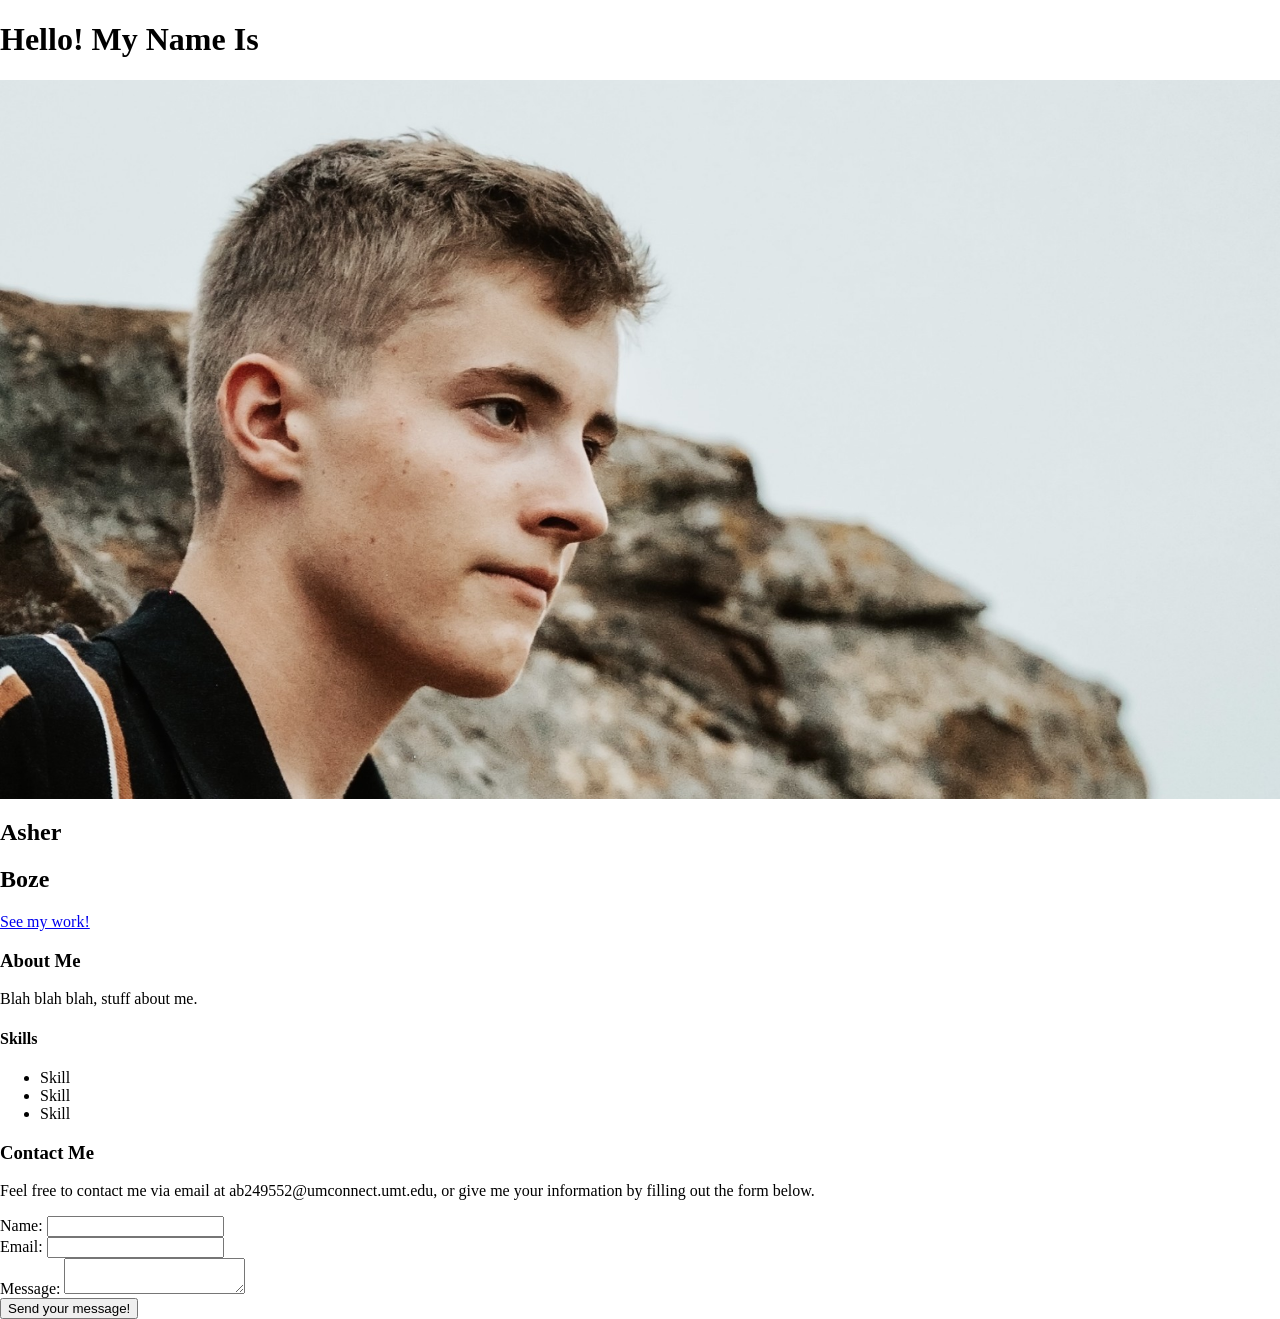
==== index.html @ cf278e14 "Added all files Havent done any styling and am not finished with navigation slide in thingy." ====
<!doctype html>
<html lang="en">
  <head>
    <meta charset="UTF-8" />
    <meta name="viewport" content="width=device-width, initial-scale=1.0" />
    <link rel="stylesheet" href="./styles/styles.css" />
    <title>project-3</title>
    <!--<script src="./script/trip.js" defer></script>
    <script src="./script/theme.js" defer></script>-->
  </head>
  <body>
    <h1>Hello! My Name Is</h1>
    <div>
      <img
        id="hero-image"
        src="./images/headshot-left-to-right.jpg"
        alt="Headshot of Asher Boze"
      />
      <h2>Asher</h2>
      <h2>Boze</h2>
    </div>
    <a href="projects.html">See my work!</a>

    <h3>About Me</h3>
    <p>Blah blah blah, stuff about me.</p>

    <h4>Skills</h4>
    <ul>
      <li>Skill</li>
      <li>Skill</li>
      <li>Skill</li>
    </ul>
    
    <footer id="contact me">
      <h3>Contact Me</h3>
      <p>
        Feel free to contact me via email at ab249552@umconnect.umt.edu, or give
        me your information by filling out the form below.
      </p>
      <form>
        <label for="fullname">Name:</label>
        <input type="text" id="fullname" name="fullname" required />
        <br />
        <label for="email">Email:</label>
        <input type="email" id="email" name="email" required />
        <br />
        <label for="message">Message:</label>
        <textarea id="message" name="message" required></textarea>
        <br />
        <button type="submit">Send your message!</button>
      </form>
    </footer>
    </main>
  </body>
</html>
---- styles/styles.css ----
html {
  font-size: 16px;
  box-sizing: border-box;
}

html, body {
  margin: 0;
  min-height: 100vh;
}

body {
  max-width: 100%;
  overflow-x: hidden;
  width: 100vw;
}

#hero-image {
  width: 100%;
  height: auto;
  display: block;
}

.hidden-nav-popup{
    position: absolute;
    left: -100px;
    top: 0;
    inset: 0;
    background: rgba(0, 0, 0, 0.5);
    display: none;
    z-index: 1000;
}

.hidden-nav-popup.show {
    left: 0;
}

.hidden-nav-popup.hide {
  left: -100px;
}
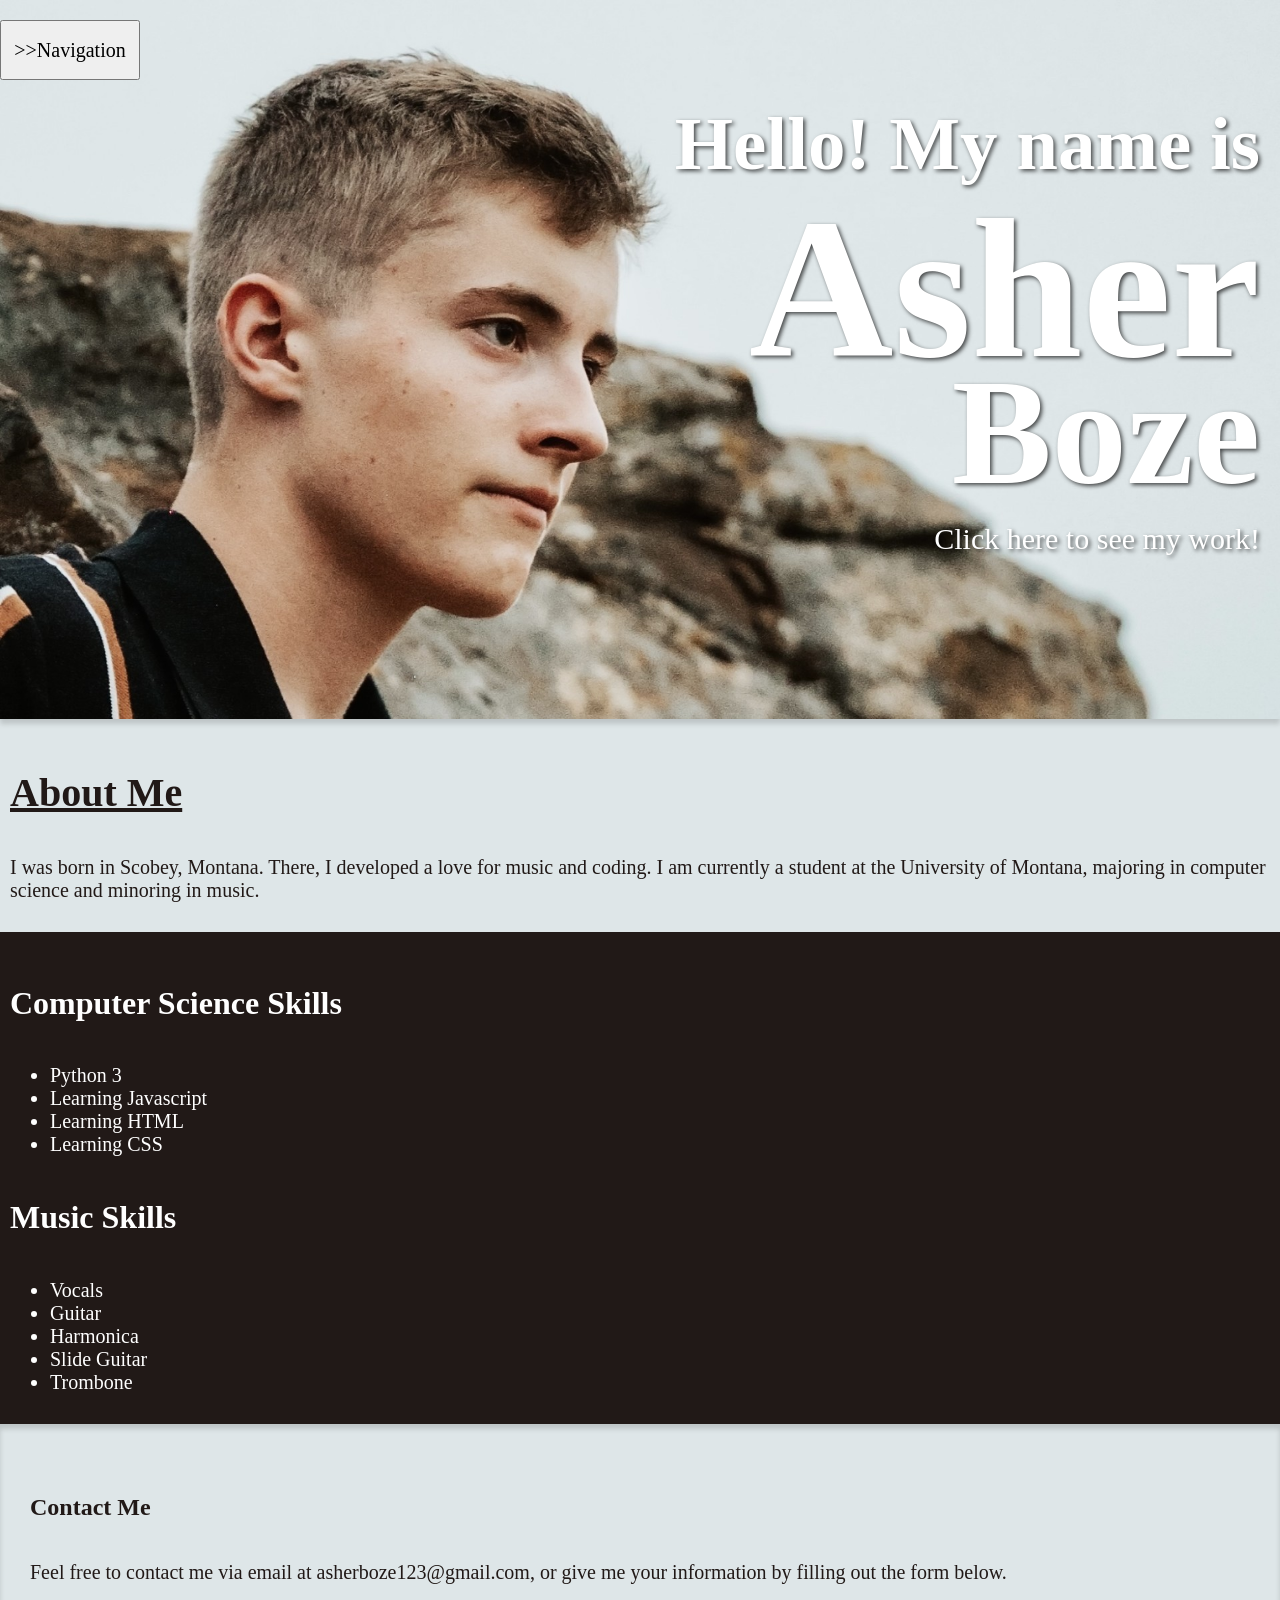
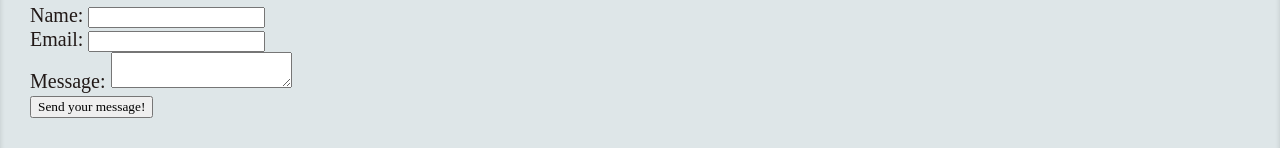
==== commit 73062018: "Made Index sheet fully Added Javascript and CSS for index." ====
--- a/index.html
+++ b/index.html
@@ -5,51 +5,83 @@
     <meta name="viewport" content="width=device-width, initial-scale=1.0" />
     <link rel="stylesheet" href="./styles/styles.css" />
     <title>project-3</title>
-    <!--<script src="./script/trip.js" defer></script>
-    <script src="./script/theme.js" defer></script>-->
+    <script src="./script/script.js" defer></script>
   </head>
   <body>
-    <h1>Hello! My Name Is</h1>
-    <div>
-      <img
-        id="hero-image"
-        src="./images/headshot-left-to-right.jpg"
-        alt="Headshot of Asher Boze"
-      />
-      <h2>Asher</h2>
-      <h2>Boze</h2>
-    </div>
-    <a href="projects.html">See my work!</a>
+    <main>
+      <header>
+        <img
+          id="hero-image"
+          src="./images/headshot-left-to-right.jpg"
+          alt="Headshot of Asher Boze"
+        />
+        <h1>Hello! My name is</h1>
+        <h2>Asher</h2>
+        <h3>Boze</h3>
+        <a href="projects.html" id="call-to-action"
+          >Click here to see my work!</a
+        >
+      </header>
 
-    <h3>About Me</h3>
-    <p>Blah blah blah, stuff about me.</p>
+      <section id="about-me">
+        <h3>About Me</h3>
+        <p>
+          I was born in Scobey, Montana. There, I developed a love for music and
+          coding. I am currently a student at the University of Montana,
+          majoring in computer science and minoring in music.
+        </p>
+      </section>
 
-    <h4>Skills</h4>
-    <ul>
-      <li>Skill</li>
-      <li>Skill</li>
-      <li>Skill</li>
-    </ul>
-    
-    <footer id="contact me">
-      <h3>Contact Me</h3>
-      <p>
-        Feel free to contact me via email at ab249552@umconnect.umt.edu, or give
-        me your information by filling out the form below.
-      </p>
-      <form>
-        <label for="fullname">Name:</label>
-        <input type="text" id="fullname" name="fullname" required />
-        <br />
-        <label for="email">Email:</label>
-        <input type="email" id="email" name="email" required />
-        <br />
-        <label for="message">Message:</label>
-        <textarea id="message" name="message" required></textarea>
-        <br />
-        <button type="submit">Send your message!</button>
-      </form>
-    </footer>
+      <section id="skills">
+        <h4>Computer Science Skills</h4>
+        <ul>
+          <li>Python 3</li>
+          <li>Learning Javascript</li>
+          <li>Learning HTML</li>
+          <li>Learning CSS</li>
+        </ul>
+        <h4>Music Skills</h4>
+        <ul>
+          <li>Vocals</li>
+          <li>Guitar</li>
+          <li>Harmonica</li>
+          <li>Slide Guitar</li>
+          <li>Trombone</li>
+        </ul>
+      </section>
+
+      <div class="hidden-nav-popup">
+        <button id="close-nav">X</button>
+        <ul>
+          <li><a href="index.html" aria-current="page">Home</a></li>
+          <li><a href="projects.html">Projects</a></li>
+          <li><a href="resume.html">Resume</a></li>
+        </ul>
+      </div>
+
+      <div class="button">
+        <button id="nav-toggle">>>Navigation</button>
+      </div>
+
+      <footer id="contact-me">
+        <h5>Contact Me</h5>
+        <p>
+          Feel free to contact me via email at asherboze123@gmail.com, or give
+          me your information by filling out the form below.
+        </p>
+        <form>
+          <label for="fullname">Name:</label>
+          <input type="text" id="fullname" name="fullname" required />
+          <br />
+          <label for="email">Email:</label>
+          <input type="email" id="email" name="email" required />
+          <br />
+          <label for="message">Message:</label>
+          <textarea id="message" name="message" required></textarea>
+          <br />
+          <button type="submit">Send your message!</button>
+        </form>
+      </footer>
     </main>
   </body>
 </html>
--- a/styles/styles.css
+++ b/styles/styles.css
@@ -7,34 +7,215 @@
 html, body {
   margin: 0;
   min-height: 100vh;
+  background-color: rgb(33, 25, 23);
 }
 
 body {
   max-width: 100%;
   overflow-x: hidden;
   width: 100vw;
+  color: white;
+  font-size: 20px;
+}
+
+body h1{
+  font-size: 3.5rem;
+}
+
+body h2{
+  font-size: 3rem;
+}
+
+body h3{
+  font-size: 2.5rem;
+}
+
+body h4{
+  font-size: 2rem;
+}
+
+body h5{
+  font-size: 1.5rem;
 }
 
 #hero-image {
   width: 100%;
   height: auto;
+  box-shadow: 0 5px 5px rgba(0, 0, 0, 0.15);
   display: block;
 }
 
+header:has(#hero-image) {
+  position: relative;
+  padding: 0;
+}
+
+header:has(#hero-image) h1 {
+  position: absolute;
+  right: 20px;
+  top: 20%;
+  font-size: 75px;
+  transform: translateY(-50%);
+  color: white;
+  text-shadow: 2px 2px 4px rgba(0, 0, 0, 0.7);
+  margin: 0;
+}
+
+header:has(#hero-image) h2 {
+  position: absolute;
+  right: 20px;
+  top: 40%;
+  font-size: 200px;
+  transform: translateY(-50%);
+  color: white;
+  text-shadow: 2px 2px 4px rgba(0, 0, 0, 0.7);
+  margin: 0;
+}
+
+header:has(#hero-image) h3 {
+  position: absolute;
+  right: 20px;
+  top: 60%;
+  font-size: 150px;
+  transform: translateY(-50%);
+  color: white;
+  text-shadow: 2px 2px 4px rgba(0, 0, 0, 0.7);
+  margin: 0;
+}
+
 .hidden-nav-popup{
-    position: absolute;
-    left: -100px;
-    top: 0;
-    inset: 0;
-    background: rgba(0, 0, 0, 0.5);
-    display: none;
+    position: fixed;
+    width: 175px;
+    height: 150px;
+    left: -200px;
+    border-radius: 5px;
+    top: 0px;
+    padding: 10px;
+    background: rgb(33, 25, 23);
+    border: 2px solid rgb(222, 230, 232);
+    transition: left 150ms ease-out;
     z-index: 1000;
+}
+
+.hidden-nav-popup a{
+  color: white;
+  text-decoration: none;
+}
+
+.hidden-nav-popup a:hover{
+  color: rgb(220, 220, 220)
 }
 
 .hidden-nav-popup.show {
     left: 0;
+    display: block;
 }
 
 .hidden-nav-popup.hide {
-  left: -100px;
-}
+  transition: ease-in;
+  left: -110px;
+  display: none;
+}
+
+
+
+
+nav a {
+  position: relative;
+}
+  
+nav a::after {
+  content: '';
+  position: absolute;
+  width: 0;
+  height: 2px;
+  display: block;
+  margin-top: 4px;
+  background: #3498db; /* whatever color you want */
+  transition: width 300ms ease-out; /* transitions only the width property */
+}
+
+nav a:hover::after {
+  width: 100%; /* expands the custom underline */
+}
+
+
+
+
+
+
+#call-to-action {
+  text-decoration: none;
+  font-size: 30px;
+  color: rgb(222, 230, 232);
+  /*position: relative;*/
+  position: absolute;
+  right: 20px;
+  top:75%;
+  transform: translateY(-50%);
+  color: white;
+  text-shadow: 2px 2px 4px rgba(0, 0, 0, 0.7);
+  margin: 0;
+}
+
+#call-to-action::after{
+  content: '';
+  position: absolute;
+  width: 0;
+  height: 2px;
+  display: block;
+  margin-top: 4px;
+  background: rgb(222, 230, 232);
+  box-shadow: 2px 2px 4px rgba(0, 0, 0, 0.7);
+  transition: width 300ms ease-out; /* transitions only the width property */
+}
+
+#call-to-action:hover::after {
+  color: rgb(202, 210, 212);
+  text-decoration: underline;
+  width: 100%;
+}
+
+#about-me {
+  background-color: rgb(222, 230, 232);
+  color: rgb(33, 25, 23);
+  padding: 10px;
+}
+
+#about-me h3 {
+  text-decoration: underline;
+}
+
+#skills {
+  padding: 10px;
+}
+
+#contact-me {
+  background-color: rgb(222, 230, 232);
+  color: rgb(33, 25, 23);
+  padding: 30px; 
+  box-shadow: inset 0px 5px 5px rgba(0, 0, 0, 0.15);
+}
+
+.button {
+  position: fixed;
+  top: 20px;
+}
+
+.button button{
+  width: 140px;
+  height: 60px;
+  font-size: 20px;
+}
+
+.button button:hover {
+  cursor: pointer;
+}
+
+button {
+  font-family: inherit;
+}
+
+#close-nav:hover{
+  cursor: pointer;
+}
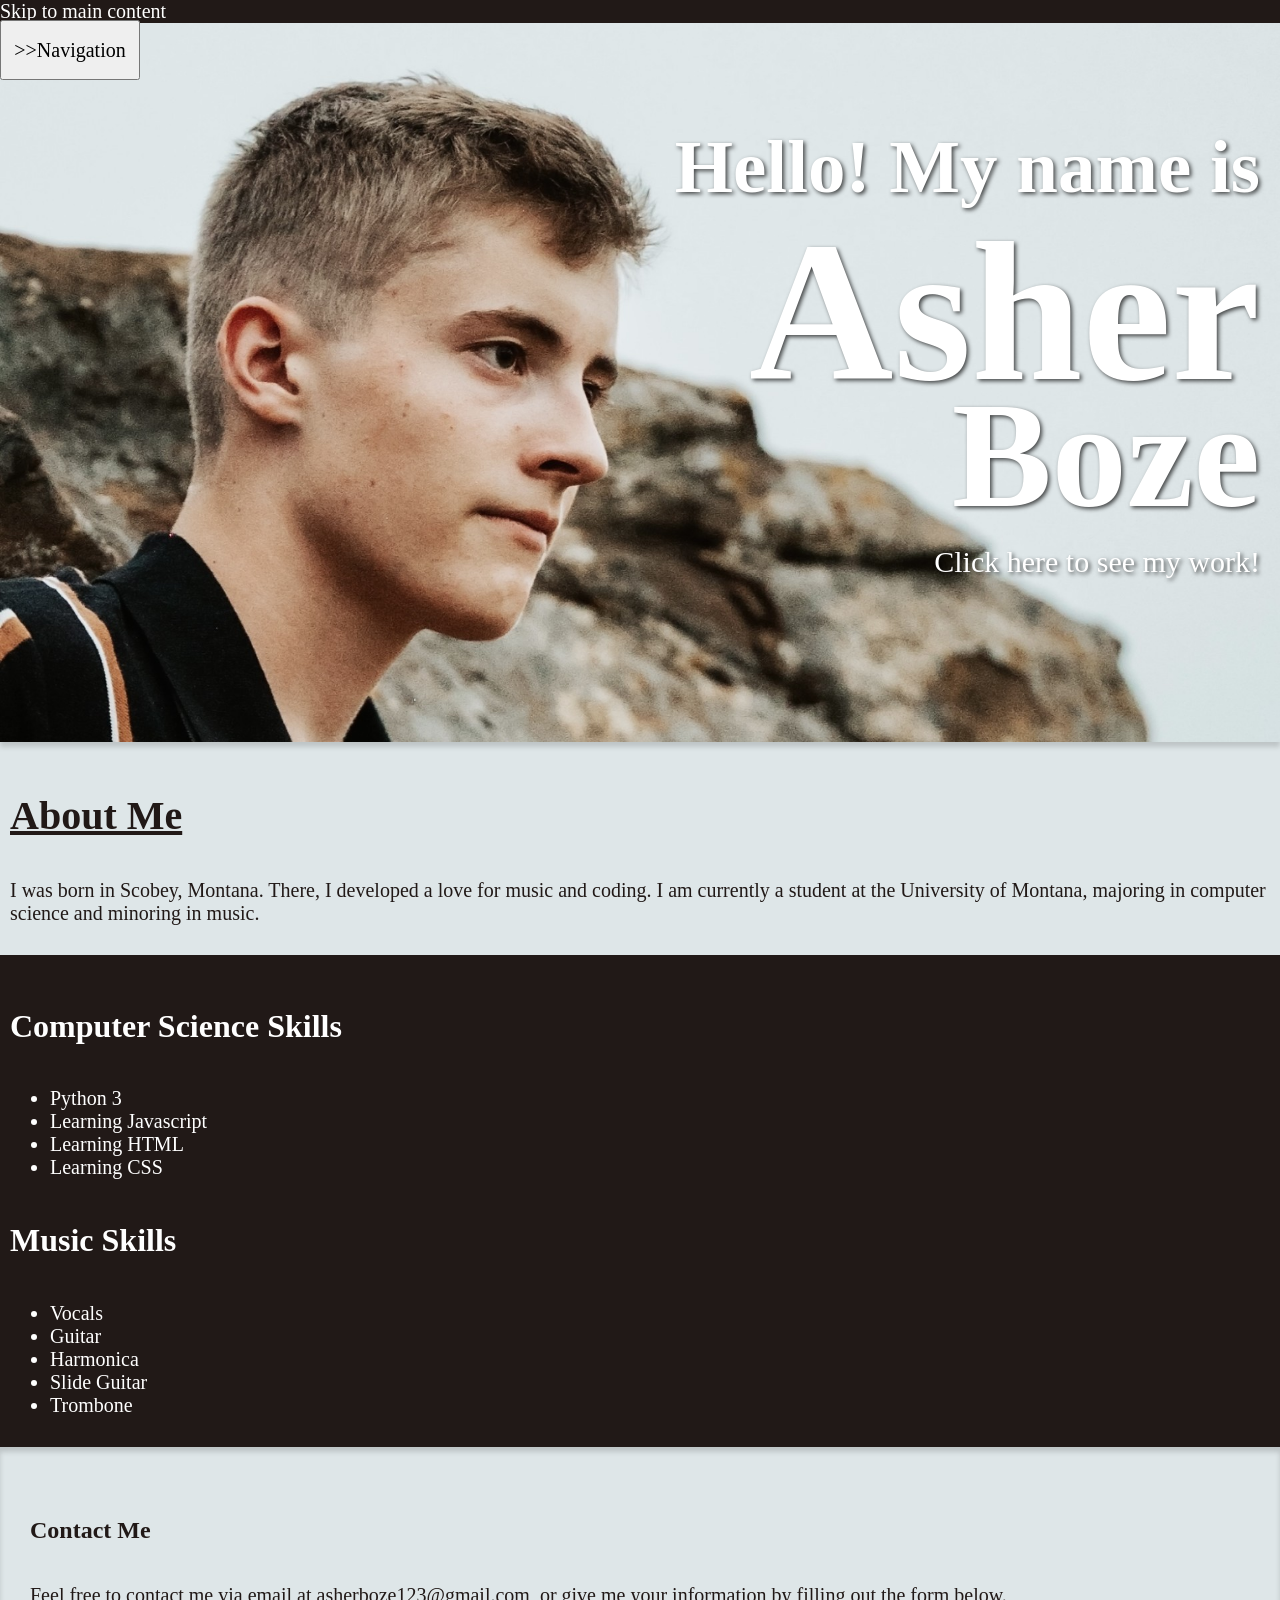
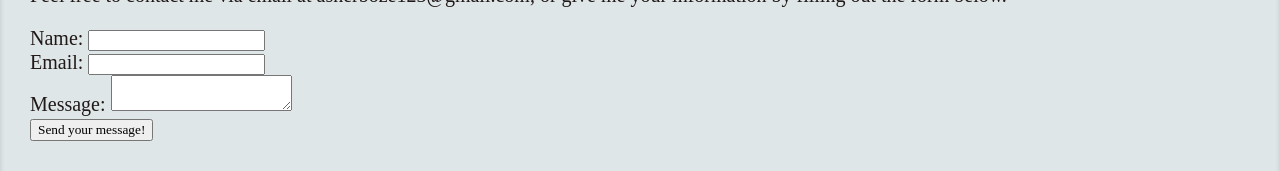
==== commit 5c5ba555: "Added in accessibility stuff Added accessibility stuff" ====
--- a/index.html
+++ b/index.html
@@ -8,21 +8,19 @@
     <script src="./script/script.js" defer></script>
   </head>
   <body>
-    <main>
-      <header>
-        <img
-          id="hero-image"
-          src="./images/headshot-left-to-right.jpg"
-          alt="Headshot of Asher Boze"
-        />
-        <h1>Hello! My name is</h1>
-        <h2>Asher</h2>
-        <h3>Boze</h3>
-        <a href="projects.html" id="call-to-action"
-          >Click here to see my work!</a
-        >
-      </header>
-
+    <a href="#main-content" class="skip-link">Skip to main content</a>
+    <header>
+      <img
+        id="hero-image"
+        src="./images/headshot-left-to-right.jpg"
+        alt="Headshot of Asher Boze"
+      />
+      <h1>Hello! My name is</h1>
+      <h2>Asher</h2>
+      <h3>Boze</h3>
+      <a href="projects.html" id="call-to-action">Click here to see my work!</a>
+    </header>
+    <main id="main-content">
       <section id="about-me">
         <h3>About Me</h3>
         <p>
@@ -52,7 +50,7 @@
 
       <div class="hidden-nav-popup">
         <button id="close-nav">X</button>
-        <ul>
+        <ul aria-label="Main navigation">
           <li><a href="index.html" aria-current="page">Home</a></li>
           <li><a href="projects.html">Projects</a></li>
           <li><a href="resume.html">Resume</a></li>
--- a/styles/styles.css
+++ b/styles/styles.css
@@ -89,7 +89,7 @@
     height: 150px;
     left: -200px;
     border-radius: 5px;
-    top: 0px;
+    top: 20px;
     padding: 10px;
     background: rgb(33, 25, 23);
     border: 2px solid rgb(222, 230, 232);
@@ -115,28 +115,6 @@
   transition: ease-in;
   left: -110px;
   display: none;
-}
-
-
-
-
-nav a {
-  position: relative;
-}
-  
-nav a::after {
-  content: '';
-  position: absolute;
-  width: 0;
-  height: 2px;
-  display: block;
-  margin-top: 4px;
-  background: #3498db; /* whatever color you want */
-  transition: width 300ms ease-out; /* transitions only the width property */
-}
-
-nav a:hover::after {
-  width: 100%; /* expands the custom underline */
 }
 
 
@@ -167,7 +145,7 @@
   margin-top: 4px;
   background: rgb(222, 230, 232);
   box-shadow: 2px 2px 4px rgba(0, 0, 0, 0.7);
-  transition: width 300ms ease-out; /* transitions only the width property */
+  transition: width 300ms ease-out;
 }
 
 #call-to-action:hover::after {
@@ -218,4 +196,168 @@
 
 #close-nav:hover{
   cursor: pointer;
+}
+
+
+
+.project-card-button{
+    font-family:'Times New Roman', Times, serif;
+    border: solid black;
+    border-radius: 15px;
+    padding: 5px;
+    margin: 10px;
+    width: 300px;
+    height: 150px;
+    background-color: rgb(222, 230, 232);
+    color: black;
+    box-shadow: 0 1px 2px 0 rgb(0 0 0 / 0.05);
+    transition: transform 120ms ease, box-shadow 120ms ease;
+    display: flex;
+    flex-direction: column;
+    align-items: first baseline;
+}
+
+.project-card-button h3{
+    font-size: 23px;
+}
+
+.project-card-button p{
+    font-size: 20px;
+}
+
+.project-card-button:hover {
+  box-shadow: 0 4px 6px -1px rgb(0 0 0 / 0.1), 0 2px 4px -2px rgb(0 0 0 / 0.1);
+  transform: translateY(-2px);
+  cursor: pointer;
+}
+
+#projects-grid{
+    display: grid;
+    grid-template-columns: repeat(3, 1fr);
+    grid-template-rows: repeat(2, 1fr);
+}
+
+#projects{
+    display:flex;
+    flex-direction: column;
+    align-items: center;
+    margin: 50px;
+}
+
+.hidden-modal{
+    position: fixed;
+    inset: 0;
+    background: rgba(0, 0, 0, 0.5);
+    display: none;
+    align-items: center;
+    justify-content: center;
+    z-index: 1000;
+}
+.hidden-modal.unhidden {
+    display: flex;
+}
+.modal-content {
+  background: rgb(222, 230, 232);
+  padding: 1.5rem;
+  border-radius: 0.5rem;
+  max-width: 90%;
+  color: rgb(33, 25, 23);
+}
+
+@media (prefers-reduced-motion: reduce) {
+  * {
+    animation-duration: 0.01ms !important;
+    animation-iteration-count: 1 !important;
+    transition-duration: 0.01ms !important;
+    scroll-behavior: auto !important;
+  }
+}
+
+.skip-link {
+  text-decoration: none;
+  color: white;
+  font-family: inherit;
+}
+
+
+
+@media (max-width: 768px) {
+  body {
+  font-size: 16px;
+}
+
+  body h1 { font-size: 2.5rem; }
+  body h2 { font-size: 2rem; }
+  body h3 { font-size: 1.5rem; }
+  body h4 { font-size: 1.2rem; }
+  body h5 { font-size: 1rem; }
+
+  header:has(#hero-image) h1,
+  header:has(#hero-image) h2,
+  header:has(#hero-image) h3 {
+
+    font-size: 2rem; 
+    position: static; 
+
+    text-align: center;
+    right: auto
+    top: auto;
+    transform: none;
+    margin: 10px 0; 
+}
+
+  call-to-action {
+    font-size: 1.2rem;
+    position: static; 
+    text-align: center;
+
+    right: auto;
+    top: auto;
+    transform: none;
+    margin-bottom: 20px;
+}
+
+  projects-grid {
+    grid-template-columns: 1fr; 
+}
+
+  .project-card-button {
+    width: 90%;
+    margin: 10px auto; 
+
+
+
+  .hidden-nav-popup {
+      width: 90%; 
+      left: -100%; 
+}
+
+@media (min-width: 481px) and (max-width: 768px) {
+
+  body {
+    font-size: 18px;
+  }
+
+  body h1 { font-size: 3rem; }
+  body h2 { font-size: 2.5rem; }
+  body h3 { font-size: 2rem; }
+
+  header:has(#hero-image) h1,
+  header:has(#hero-image) h2,
+  header:has(#hero-image) h3 {
+    font-size: 3rem;
+  }
+
+  #call-to-action {
+    font-size: 1.5rem;
+  }
+
+
+  #projects-grid {
+    grid-template-columns: repeat(2, 1fr);
+  }
+  .project-card-button {
+    width: 250px; 
+  }
+}
 }
